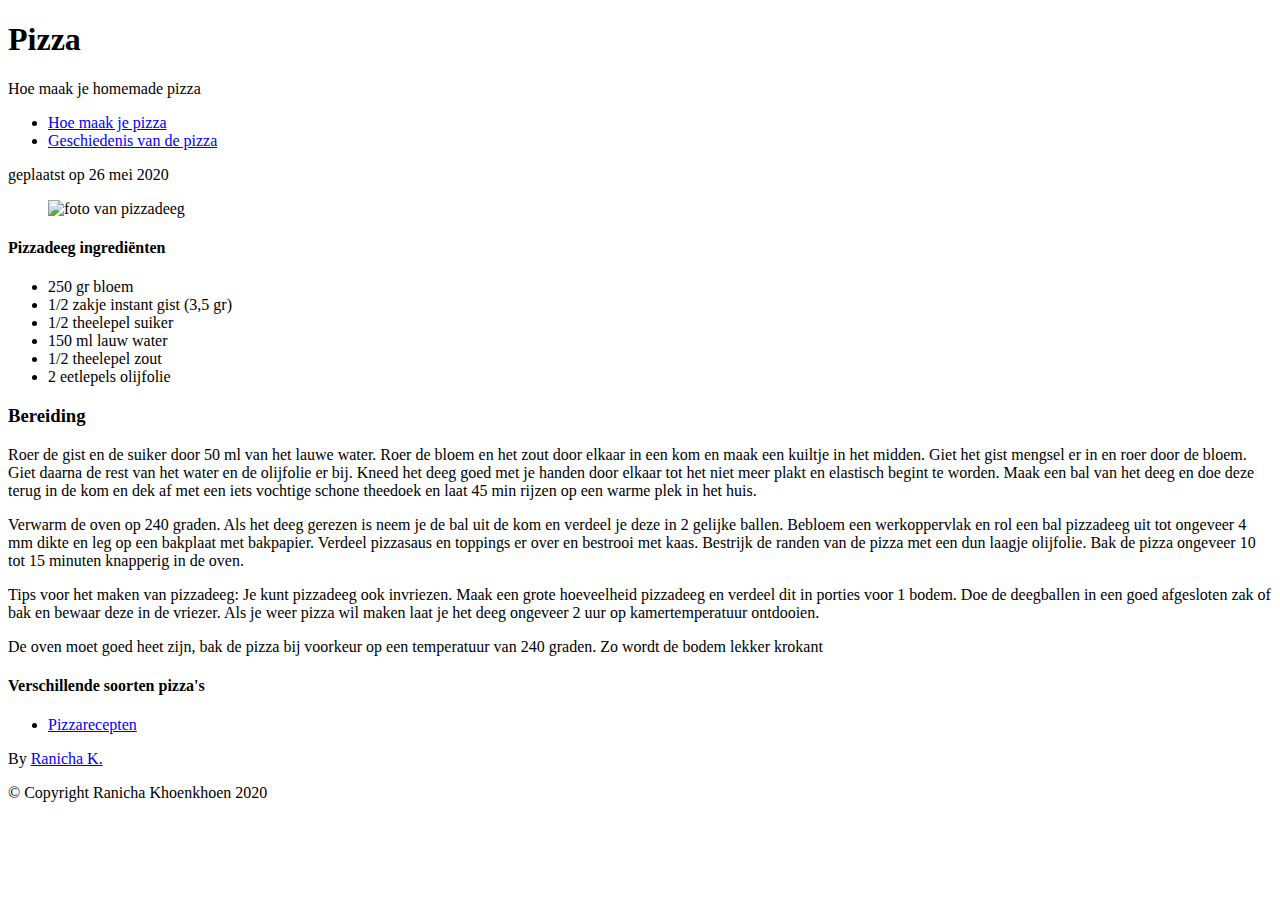
==== les-02/webpagina pizza.html @ 82ea39c6 "added index file" ====
<!DOCTYPE html>
<html>
    <head>
        <meta charset="utf-8">
        <title>Pizza</title>
    </head>
    <body>
        <header>
            <h1>Pizza</h1>
            <p>Hoe maak je homemade pizza</p>
            <nav>
                <ul>
                    <li>
                        <a href="webpagina pizza.html">Hoe maak je pizza</a>
                    </li>
                    <li>
                        <a href="https://www.uitgeverijcarrera.nl/post/Geschiedenis-van-de-pizza-N2004.html">Geschiedenis van de pizza</a>
                    </li>
                </ul>
            </nav>
        </header>
        <section id="content">
            <article>
                    <p>geplaatst op 26 mei 2020</p>
                    <figure>
                        <img src="pizzabodem.jpg" alt="foto van pizzadeeg" title="benodigdheden" />
                    </figure>
                    <h4>Pizzadeeg ingrediënten</h4>
            
            <ul>
                <li>250 gr bloem</li>
                <li>1/2 zakje instant gist (3,5 gr)</li>
                <li>1/2 theelepel suiker</li>
                <li>150 ml lauw water</li>
                <li>1/2 theelepel zout</li>
                <li>2 eetlepels olijfolie</li>
            </article>
            </ul>
            <article>
                <h3>Bereiding</h3>
                <p>Roer de gist en de suiker door 50 ml van het lauwe water. Roer de bloem en het zout door elkaar in een kom en maak een kuiltje in het midden. Giet het gist mengsel er in en roer door de bloem. 
                   Giet daarna de rest van het water en de olijfolie er bij. Kneed het deeg goed met je handen door elkaar tot het niet meer plakt en elastisch begint te worden. 
                   Maak een bal van het deeg en doe deze terug in de kom en dek af met een iets vochtige schone theedoek en laat 45 min rijzen op een warme plek in het huis.</p>

                <p>Verwarm de oven op 240 graden. Als het deeg gerezen is neem je de bal uit de kom en verdeel je deze in 2 gelijke ballen. Bebloem een werkoppervlak en rol een bal pizzadeeg uit tot 
                   ongeveer 4 mm dikte en leg op een bakplaat met bakpapier. Verdeel pizzasaus en toppings er over en bestrooi met kaas. Bestrijk de randen van de pizza met een dun laagje olijfolie. 
                   Bak de pizza ongeveer 10 tot 15 minuten knapperig in de oven.</p>

                <p>Tips voor het maken van pizzadeeg: Je kunt pizzadeeg ook invriezen. Maak een grote hoeveelheid pizzadeeg en verdeel dit in porties voor 1 bodem. Doe de deegballen in een goed 
                   afgesloten zak of bak en bewaar deze in de vriezer. Als je weer pizza wil maken laat je het deeg ongeveer 2 uur op kamertemperatuur ontdooien.</p>

                <p>De oven moet goed heet zijn, bak de pizza bij voorkeur op een temperatuur van 240 graden. Zo wordt de bodem lekker krokant</p>
            </article>
        </section>
        <aside>
            <section>
                <h4>Verschillende soorten pizza's</h4>
                <ul>
                    <li><a href="https://www.ah.nl/allerhande/recepten/R-L1383828430100/pizzarecepten">Pizzarecepten</a></li>
                </ul>
            </section>
        </aside>
        <footer>
                <adress>
                    By <a href="mailto: 0997728@hr.nl">Ranicha K.</a>
                </adress>
				<p>&copy; Copyright Ranicha Khoenkhoen 2020</p>
    </body>
</html>
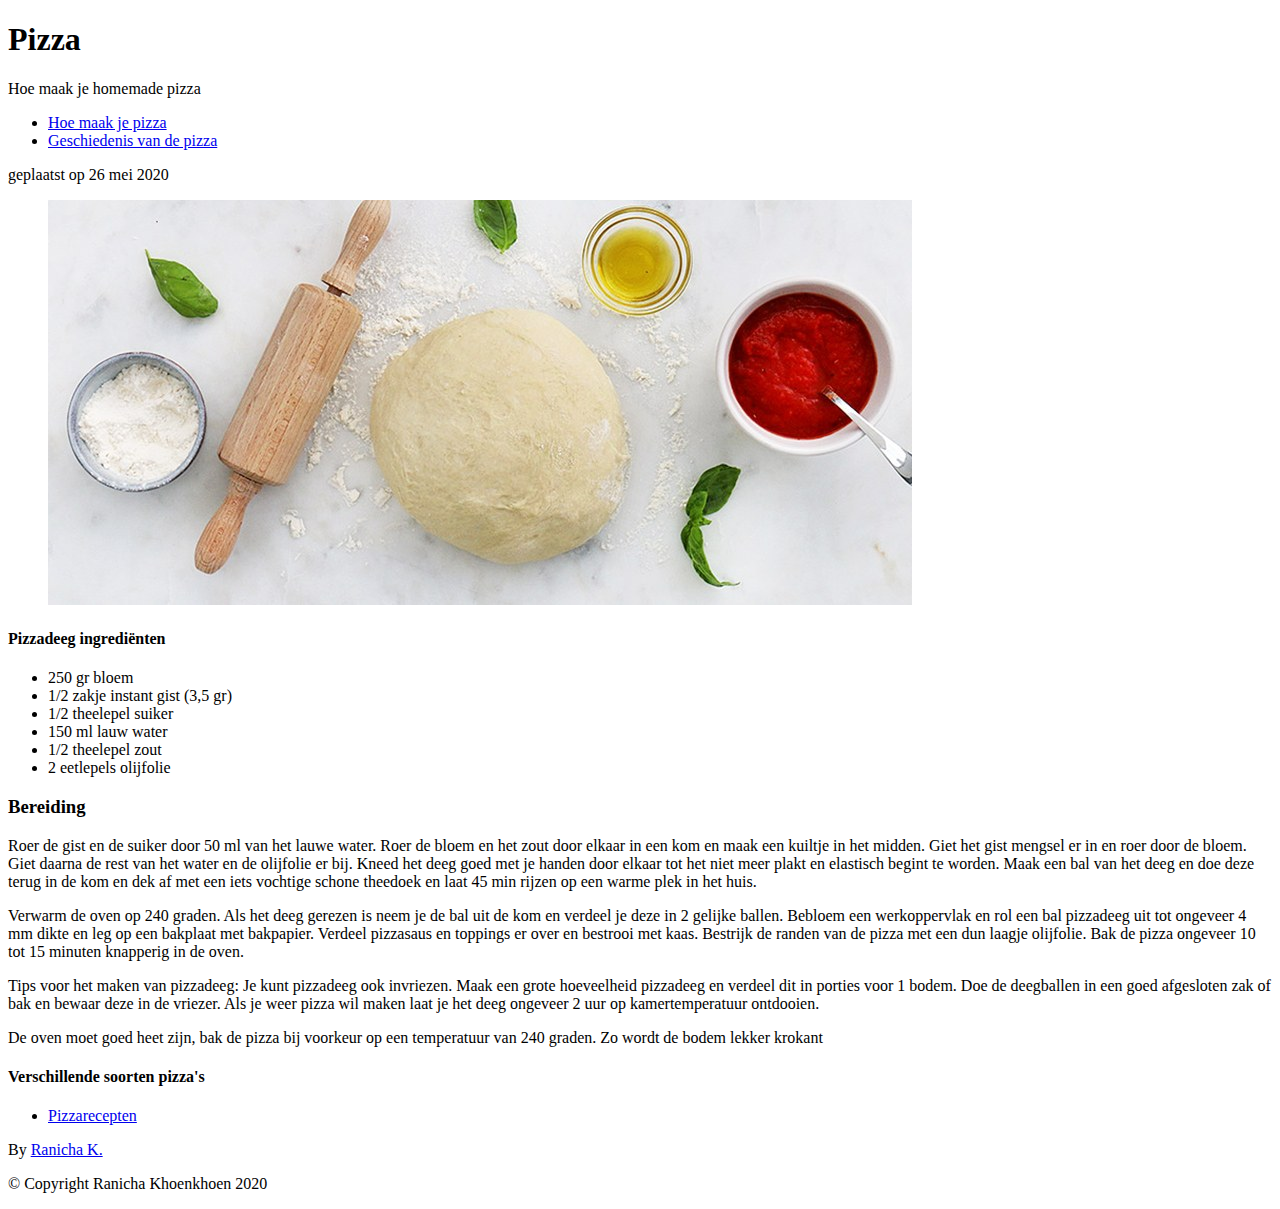
==== commit 4d4d3b43: "added image" ====
--- a/les-02/webpagina pizza.html
+++ b/les-02/webpagina pizza.html
@@ -65,5 +65,6 @@
                     By <a href="mailto: 0997728@hr.nl">Ranicha K.</a>
                 </adress>
 				<p>&copy; Copyright Ranicha Khoenkhoen 2020</p>
+		</footer>
     </body>
 </html>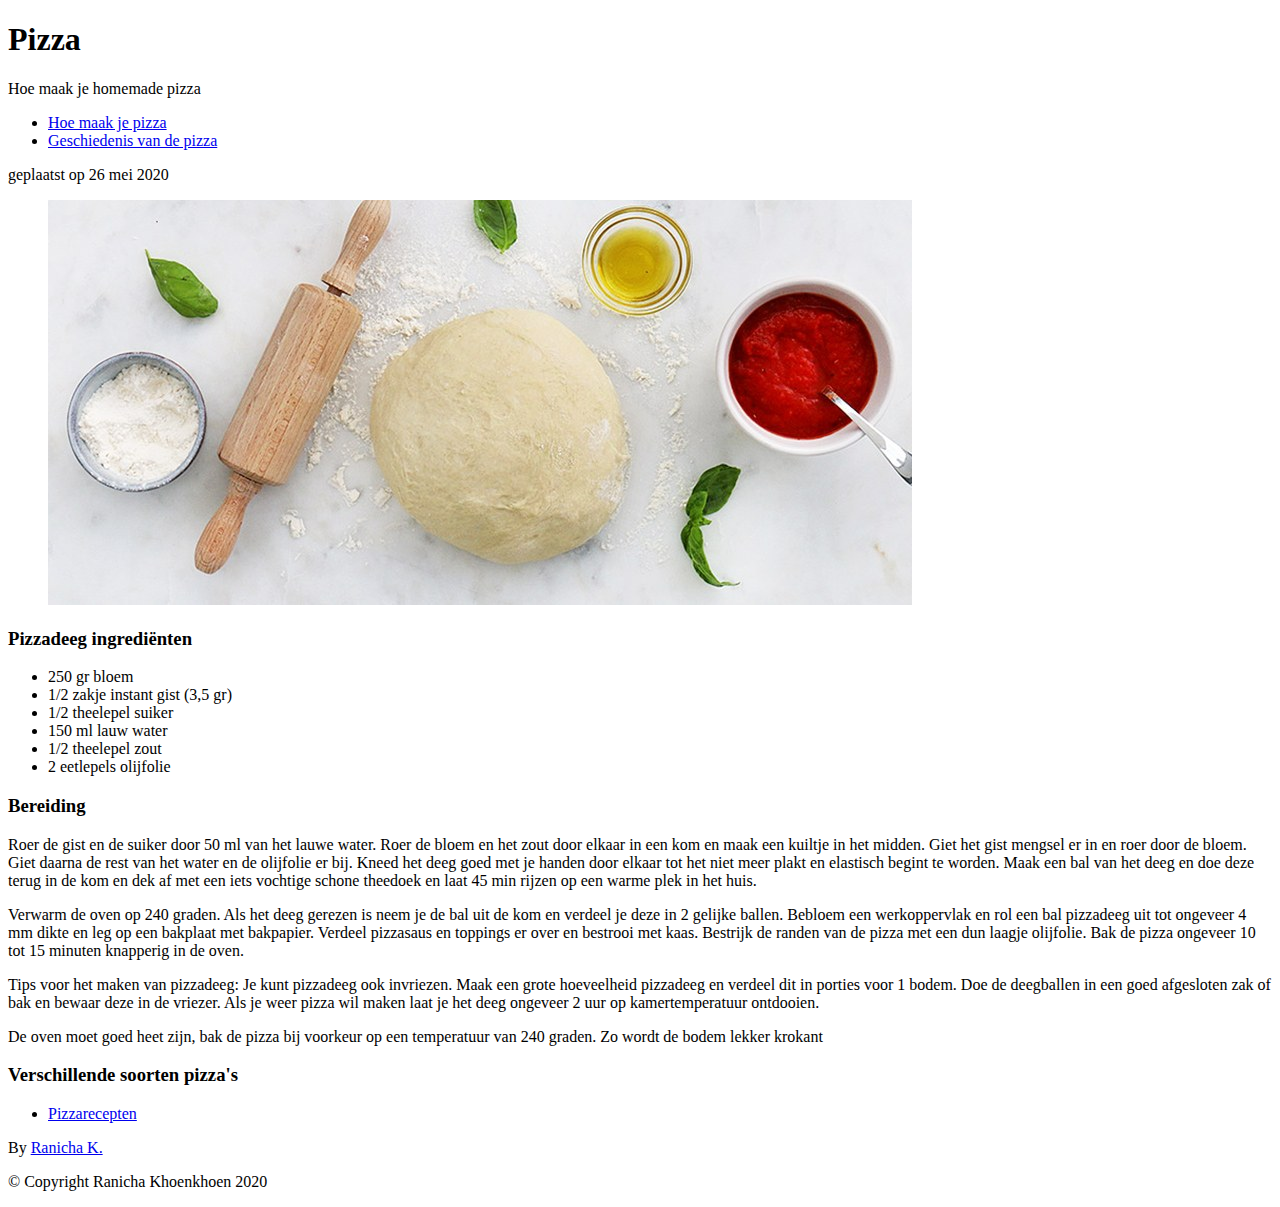
==== commit d284d992: "Lessen toegevoegd" ====
--- a/les-02/webpagina pizza.html
+++ b/les-02/webpagina pizza.html
@@ -25,7 +25,7 @@
                     <figure>
                         <img src="pizzabodem.jpg" alt="foto van pizzadeeg" title="benodigdheden" />
                     </figure>
-                    <h4>Pizzadeeg ingrediënten</h4>
+                    <h3>Pizzadeeg ingrediënten</h3>
             
             <ul>
                 <li>250 gr bloem</li>
@@ -54,7 +54,7 @@
         </section>
         <aside>
             <section>
-                <h4>Verschillende soorten pizza's</h4>
+                <h3>Verschillende soorten pizza's</h3>
                 <ul>
                     <li><a href="https://www.ah.nl/allerhande/recepten/R-L1383828430100/pizzarecepten">Pizzarecepten</a></li>
                 </ul>
